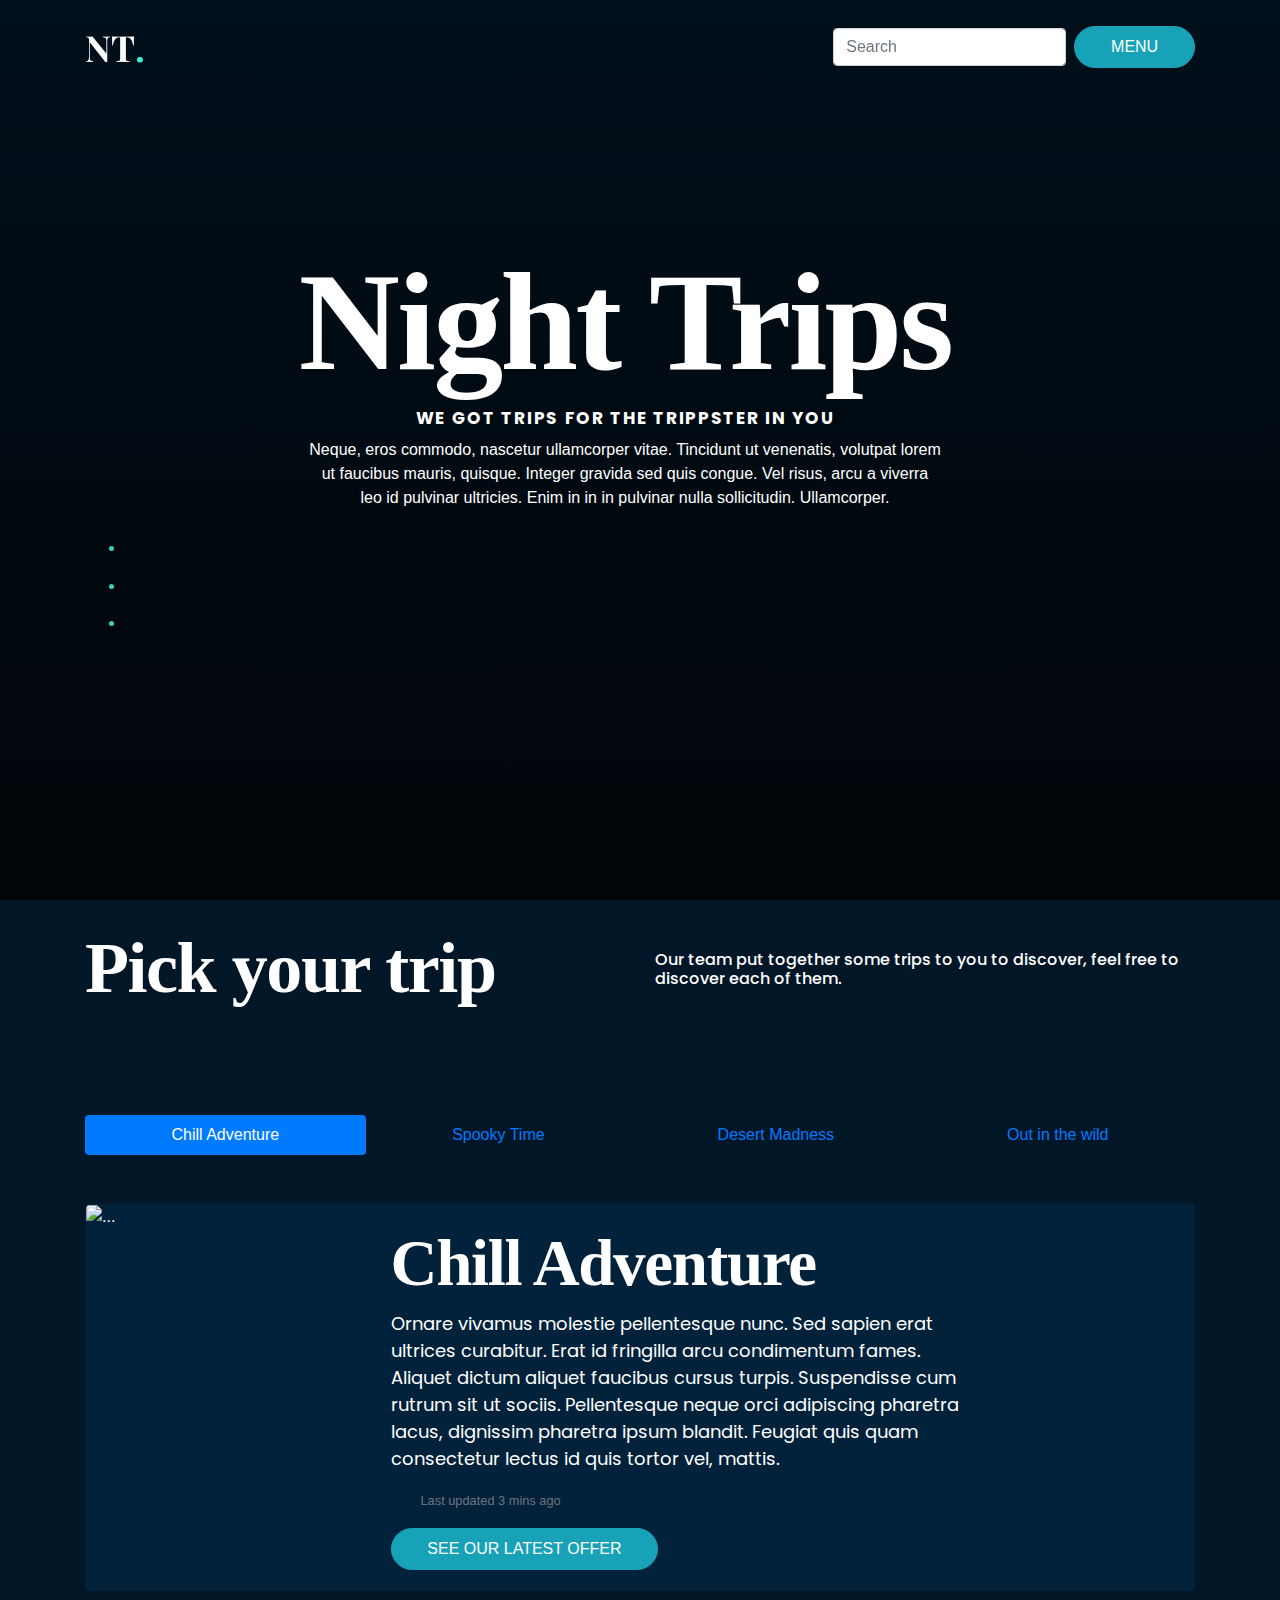
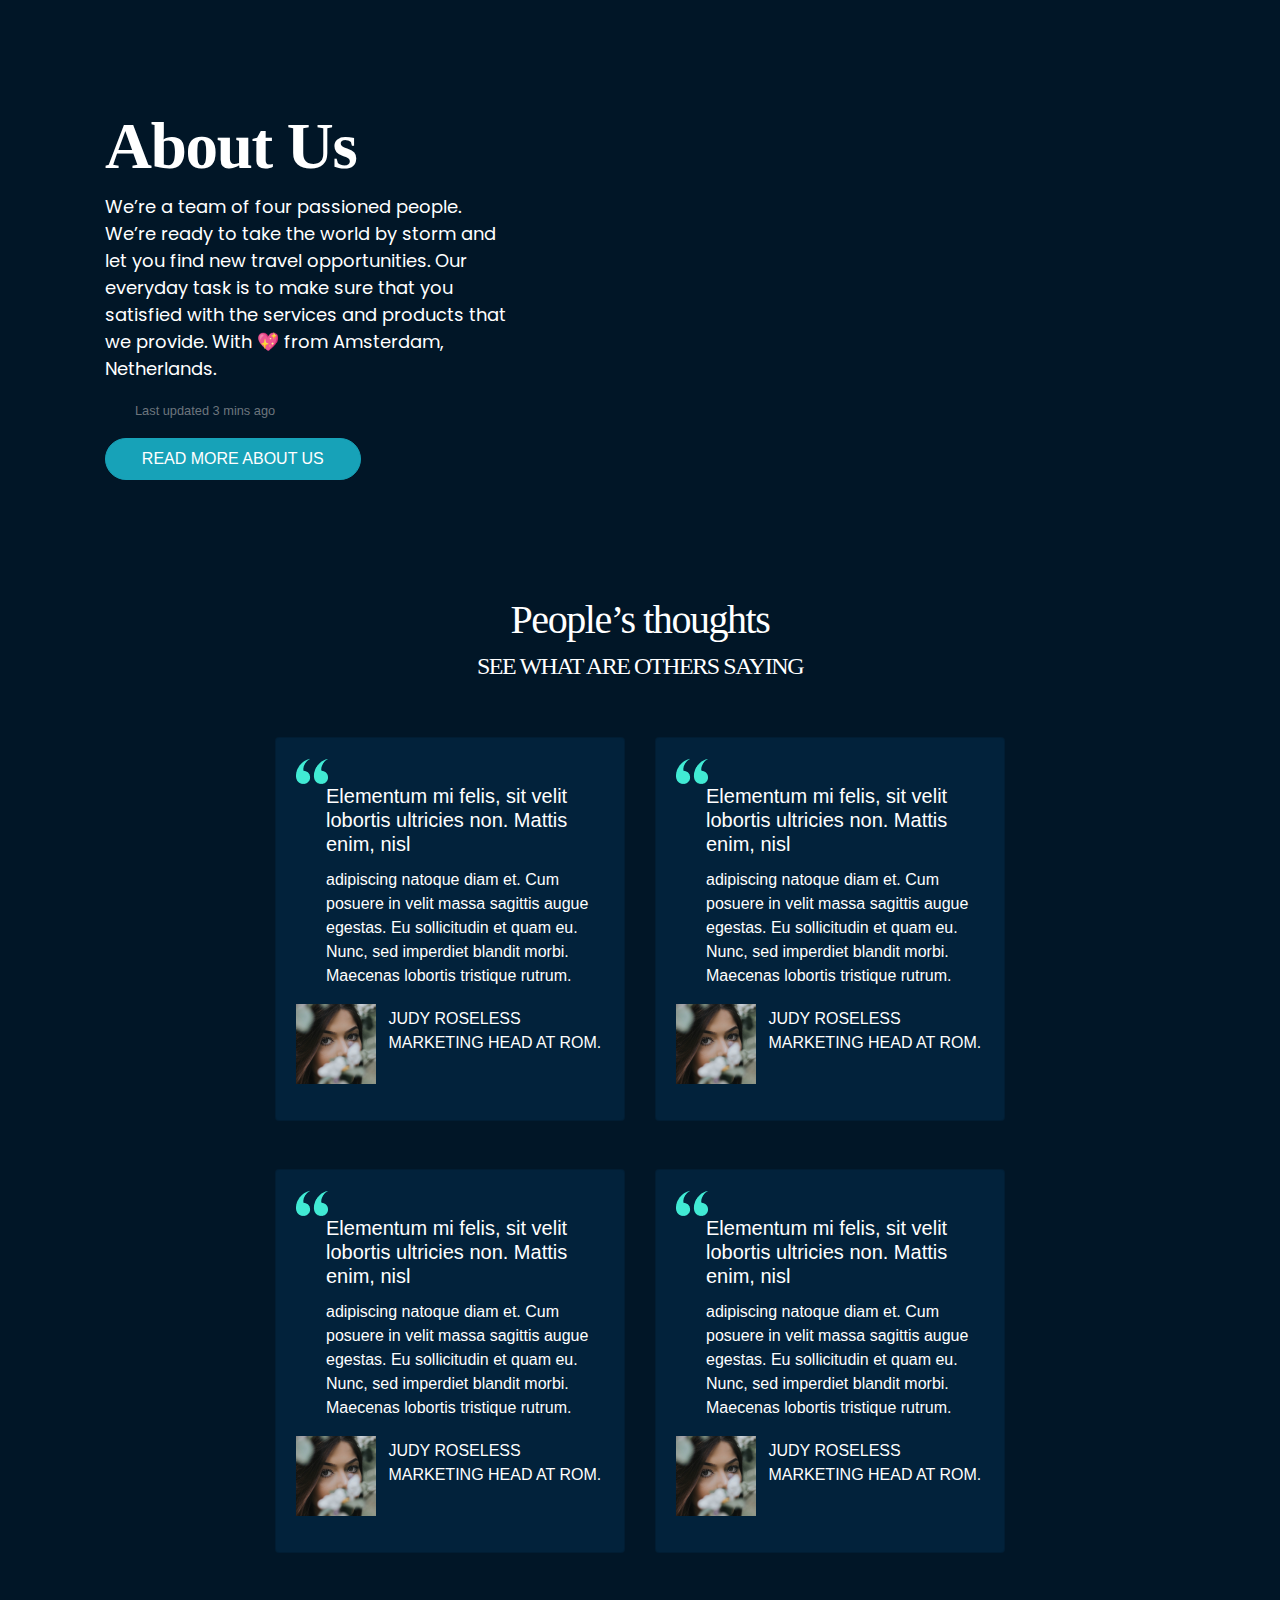
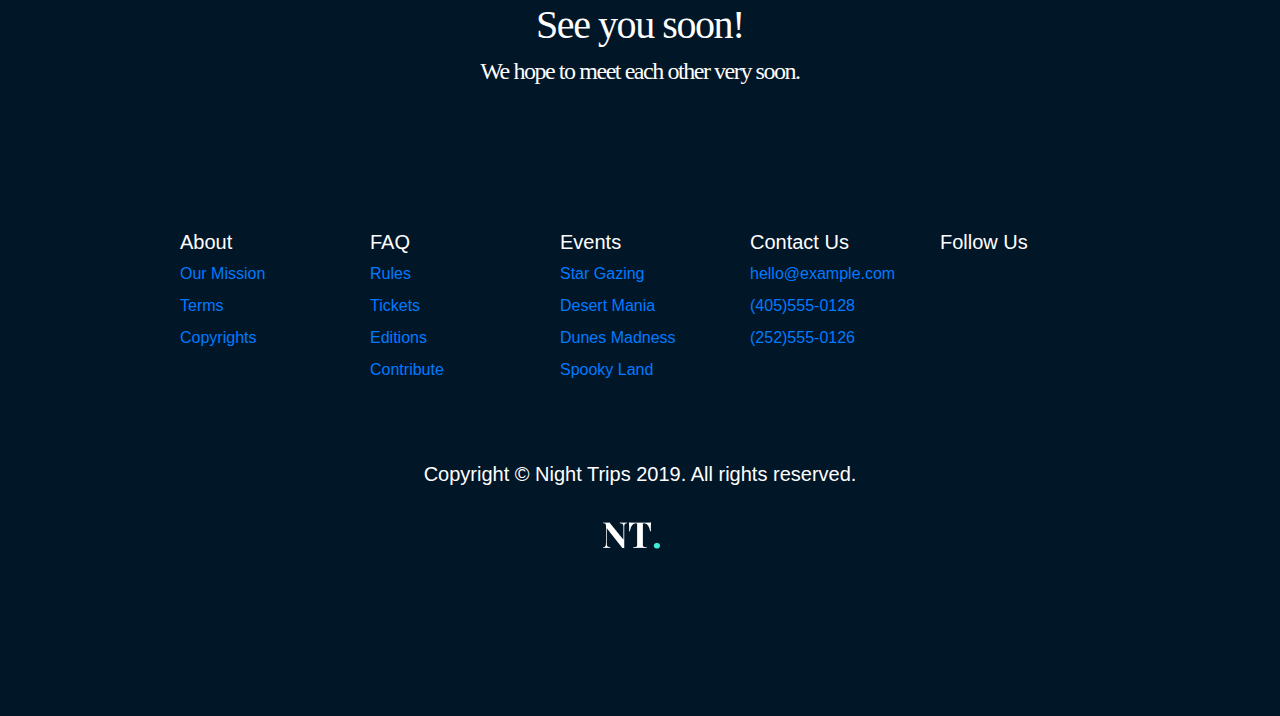
==== NightTripsBoot/index.html @ 3cb63f24 "Assignment complete" ====
<!doctype html>
<html lang="en">

<head>
  <!-- Required meta tags -->
  <meta charset="utf-8">
  <meta name="viewport" content="width=device-width, initial-scale=1, shrink-to-fit=no">

  <!-- Bootstrap CSS -->
  <link rel="stylesheet" href="https://maxcdn.bootstrapcdn.com/bootstrap/4.0.0/css/bootstrap.min.css"
    integrity="sha384-Gn5384xqQ1aoWXA+058RXPxPg6fy4IWvTNh0E263XmFcJlSAwiGgFAW/dAiS6JXm" crossorigin="anonymous">
  <link rel="stylesheet" href="css/style.css">
  <link rel="preconnect" href="https://fonts.googleapis.com">
  <link rel="preconnect" href="https://fonts.gstatic.com" crossorigin>
  <link
    href="https://fonts.googleapis.com/css2?family=Abril+Fatface&family=Frank+Ruhl+Libre:wght@900&family=Old+Standard+TT:wght@700&family=Poppins:ital,wght@0,300;1,100&family=Source+Serif+Pro:wght@700&display=swap"
    rel="stylesheet">
  <title>Night Trips</title>
</head>

<body>
  <!-- coding area -->
  <!-- Start of Navbar -->
  <nav class="navbar fixed-top justify-content-between">
    <div class="container">
      <a class="navbar-brand" href="#">
        <img src="images/Logo.png" width="60" height="68" alt="">
      </a>
     
      <form class="form-inline">
        <input class="form-control mr-sm-2" type="search" placeholder="Search" aria-label="Search"
          class="fas fa-search">
          
        <button class="btn btn-info my-2 my-sm-0" type="submit">MENU</button>
        
      </form>
    </div>
  </nav>
  <!-- End of Navbar -->
  <!-- header section -->
  <header class="header">
    <div class="container h-100">
      <div class="row h-100 align-items-center">
        <div class="col-md-12 text-center">
          <h1 class="h1">Night Trips</h1>
          <h4 class="h4">WE GOT TRIPS FOR THE TRIPPSTER IN YOU</h4>
          <p class="p">Neque, eros commodo, nascetur ullamcorper vitae. Tincidunt ut venenatis, volutpat lorem<br> ut
            faucibus mauris, quisque. Integer gravida sed quis congue. Vel risus, arcu a viverra<br> leo id pulvinar
            ultricies. Enim in in in pulvinar nulla sollicitudin. Ullamcorper.</p>
            
            <div class="social-logo"><ul class="fa-ul">
              <li><i class="fab fa-facebook" style="font-size: 25px; margin: 15px;"><a href="#"></a></i></li>
              <li><i class="fab fa-instagram" style="font-size: 25px; margin: 15px;"><a href="#"></a></i></li>
              <li><i class="fab fa-twitter-square" style="font-size: 25px; margin:15px;"><a href="#"></a></i></li>
            </ul>
          </div>
        </div>
      </div>
      
    </div>
   
  </header>
  <!-- end of header section -->
  <!-- start of pick trip section -->
  <section>
    <div class="container">
      <div class="row">
        <div class="col-lg-6">
          <h1 class="picktrip">Pick your trip</h1>
        </div>
        <div class="col">
          <h5 class="picmsg"> <i class="fas fa-times"></i> Our team put together some trips to you to discover,
            feel free to discover each of them.</h5>
        </div>
      </div>
    </div>
  </section>
  <!-- end of pick trip section -->
  <!-- start location info -->
  <div class="container py-5 justify-content-md-center">
    <ul class="nav nav-pills nav-fill py-5">

      <li class="nav-item">
        <a class="nav-link active" aria-current="page" href="#">Chill Adventure</a>
      </li>
      <li class="nav-item">
        <a class="nav-link" href="#">Spooky Time</a>
      </li>
      <li class="nav-item">
        <a class="nav-link" href="#">Desert Madness</a>
      </li>
      <li class="nav-item">
        <a class="nav-link" href="#">Out in the wild</a>
      </li>
    </ul>
    <div class="card">
      <div class="row g-1">
        <div class="col-md-3">
          <img src="/images/chill.png" class="img-fluid rounded " alt="...">
        </div>
        <div class="col-md-7">
          <div class="card-body">
            <h5 class="card-title-one">Chill Adventure</h5>
            <p class="card-text-one">Ornare vivamus molestie pellentesque nunc. Sed sapien erat ultrices curabitur. Erat
              id
              fringilla arcu condimentum fames.
              Aliquet dictum aliquet faucibus cursus turpis. Suspendisse cum rutrum sit ut sociis. Pellentesque neque
              orci adipiscing pharetra lacus, dignissim pharetra ipsum blandit. Feugiat quis quam consectetur lectus id
              quis tortor vel, mattis.</p>
            <p class="card-text"><small class="text-muted">Last updated 3 mins ago</small></p>
            <button type="button" class="btn btn-info">SEE OUR LATEST OFFER</button>
          </div>
        </div>
      </div>
    </div>
  </div>
  <!-- End location info -->
  <!-- Start about us -->
  <div class="backimage">
    <div class="container">

      <div class="card-md-12 py-5">
        <div class="row g-1">
          <div class="col-md-5">
            <div class="card-body">
              <h5 class="card-title-one">About Us</h5>
              <p class="card-text-one">We’re a team of four passioned people.

                We’re ready to take the world by storm and
                let you find new travel opportunities.

                Our everyday task is to make sure that you satisfied with the services and products that we provide.

                With 💖 from Amsterdam, Netherlands.</p>
              <p class="card-text"><small class="text-muted">Last updated 3 mins ago</small></p>
              <button type="button" class="btn btn-info">READ MORE ABOUT US</button>
            </div>
          </div>
          <div class="col-md-7">
            <section class="section-meals">
              <ul class="founder">
                <li>
                  <figure class="card-photo">
                    <img class="img-fluid" src="/images/card1.png" alt="">
                  </figure>
                </li>
                <li>
                  <figure  class="card-photo">
                    <img class="img-fluid" src="/images/card2.png" alt="">
                  </figure>
                </li>
                <li>
                  <figure  class="card-photo">
                    <img  class="img-fluid" src="/images/card3.png" alt="">
                  </figure>
                </li>
                <li>
                  <figure  class="card-photo">
                    <img class="img-fluid" src="/images/card4.png" alt="">
                  </figure>
                </li>
              </ul>
          </div>
        </div>
      </div>
    </div>
    <!-- end about us -->
    <!-- start people thought -->
    <div class="container">
      <div class="rowcolore">
        <div class="peoplestext py-5">
          <h1>People’s thoughts</h1>
          <h4>SEE WHAT ARE OTHERS SAYING</h4>
        </div>
        <div class="row row-cols-1 row-cols-md-2 g-4  justify-content-md-center">
          <div class="col col-md-4 ">
            <div class="card">
              <div class="card-body">
                <img class="img-fluid" src="images/“.png" class="card-col" alt="..."></i>
                <h5 class="card-title"> Elementum mi felis, sit velit lobortis
                  ultricies
                  non. Mattis enim, nisl</h5>
                <p class="card-text">
                  adipiscing natoque diam et. Cum posuere in velit massa sagittis augue egestas. Eu sollicitudin
                  et quam eu. Nunc, sed imperdiet blandit morbi. Maecenas lobortis tristique rutrum.</p>
                  <ul class="list-inline">
                    <li class="list-inline-item">
                      <img class="img-fluid" src="images/karoline.png"> 
                    </li>
                    <li class="list-inline-item">JUDY ROSELESS <br>
                      MARKETING HEAD AT ROM.
                    </li>
                  </ul>
                </div>
            </div>
          </div>
          <div class="col col-md-4 ">
            <div class="card">
              <div class="card-body">
                <img class="img-fluid" src="images/“.png" class="card-col" alt="..."></i>
                <h5 class="card-title"> Elementum mi felis, sit velit lobortis
                  ultricies
                  non. Mattis enim, nisl</h5>
                <p class="card-text">
                  adipiscing natoque diam et. Cum posuere in velit massa sagittis augue egestas. Eu sollicitudin
                  et quam eu. Nunc, sed imperdiet blandit morbi. Maecenas lobortis tristique rutrum.</p>
                  <ul class="list-inline">
                    <li class="list-inline-item">
                      <img class="img-fluid" src="images/karoline.png"> 
                    </li>
                    <li class="list-inline-item">JUDY ROSELESS <br>
                      MARKETING HEAD AT ROM.
                    </li>
                  </ul>
              </div>
            </div>
          </div>
        </div>
      </div><!--   back row colore close -->
      <div class="rowcolore">
        <div class="row row-cols-1 row-cols-md-2 g-2 py-5 justify-content-md-center">
          <div class="col col-md-4 ">
            <div class="card">
              <div class="card-body">
                <img  class="img-fluid" src="images/“.png" class="card-img-col" alt="..."></i>
                <h5 class="card-title"> Elementum mi felis, sit velit lobortis
                  ultricies
                  non. Mattis enim, nisl</h5>
                <p class="card-text">
                  adipiscing natoque diam et. Cum posuere in velit massa sagittis augue egestas. Eu sollicitudin
                  et quam eu. Nunc, sed imperdiet blandit morbi. Maecenas lobortis tristique rutrum.</p>
                  <ul class="list-inline">
                    <li class="list-inline-item">
                      <img class="img-fluid" src="images/karoline.png"> 
                    </li>
                    <li class="list-inline-item">JUDY ROSELESS <br>
                      MARKETING HEAD AT ROM.
                    </li>
                  </ul>
              </div>
            </div>
          </div>
          <div class="col col-md-4">
            <div class="card">
              <div class="card-body">
                <img  class="img-fluid" src="images/“.png" class="card-img-col" alt="..."></i>
                <h5 class="card-title"> Elementum mi felis, sit velit lobortis
                  ultricies
                  non. Mattis enim, nisl</h5>
                <p class="card-text">
                  adipiscing natoque diam et. Cum posuere in velit massa sagittis augue egestas. Eu sollicitudin
                  et quam eu. Nunc, sed imperdiet blandit morbi. Maecenas lobortis tristique rutrum.</p>
                  <ul class="list-inline">
                    <li class="list-inline-item">
                      <img class="img-fluid" src="images/karoline.png"> 
                    </li>
                    <li class="list-inline-item">JUDY ROSELESS <br>
                      MARKETING HEAD AT ROM.
                    </li>
                  </ul>
              </div>
            </div>
          </div>
        </div>
      </div>
      <!-- start see you soon -->
      <div class="rowcolore">
        <div class="container" style="text-align: center">
          <div class="peoplemsg">
            <h1>See you soon!</h1>
            <h4>We hope to meet each other very soon.</h4>
          </div>
        </div>
      </div>
      <!-- end see you soon -->
    </div>
  </div>
  </div>
  <!-- end people thought -->
  <!-- start of footer -->

  <body class="footerbody">
    <footer class="bd-footer py-5 mt-5 ">
      <div class="container py-5">
        <div class="row">
          <div class="col-6 col-lg-2 offset-lg-1 mb-3">
            <h5>About</h5>
            <ul class="list-unstyled">
              <li class="mb-2"><a href="#">Our Mission</a></li>
              <li class="mb-2"><a href="#">Terms</a></li>
              <li class="mb-2"><a href="#">Copyrights</a></li>
            </ul>
          </div>
          <div class="col-6 col-lg-2  mb-3">
            <h5>FAQ</h5>
            <ul class="list-unstyled">
              <li class="mb-2"><a href="#">Rules</a></li>
              <li class="mb-2"><a href="#">Tickets</a></li>
              <li class="mb-2"><a href="#">Editions</a></li>
              <li class="mb-2"><a href="#">Contribute</a></li>
            </ul>
          </div>
          <div class="col-6 col-lg-2 mb-3">
            <h5>Events</h5>
            <ul class="list-unstyled">
              <li class="mb-2"><a href="#">Star Gazing</a></li>
              <li class="mb-2"><a href="#">Desert Mania</a></li>
              <li class="mb-2"><a href="#">Dunes Madness</a></li>
              <li class="mb-2"><a href="#">Spooky Land</a></li>
            </ul>
          </div>
          <div class="col-6 col-lg-2 mb-3">
            <h5>Contact Us</h5>
            <ul class="list-unstyled">
              <li class="mb-2"><a href="#">hello@example.com</a></li>
              <li class="mb-2"><a href="#">(405)555-0128</a></li>
              <li class="mb-2"><a href="#">(252)555-0126</a></li>
            </ul>
          </div>
          <div class="col-6 col-lg-2 mb-3">
            <h5>Follow Us</h5>
            <ul class="list-unstyled">
              <i class="fab fa-facebook" style="font-size: 25px; color:#39cfbf; margin: 5px;"><a href="#"></a></i>
              <i class="fab fa-instagram" style="font-size: 25px; color:#39cfbf; margin: 5px;"><a href="#"></a></i>
              <i class="fab fa-twitter-square" style="font-size: 25px; color:#39cfbf; margin:5px;"><a href="#"></a></i>
            </ul>
          </div>
          <div class="container">
            <div class="Copyrights py-5">

              <h5>Copyright © Night Trips 2019. All rights reserved.</h5>
              <a class="navbar-brand" href="#">
                <img src="images/Logo.png" width="60" height="68" alt="">
              </a>
            </div>
          </div>
        </div>
      </div>
    </footer>
  </body>
  <!-- end of footer -->
  <!-- end of coding area -->
  <!-- Optional JavaScript -->
  <!-- jQuery first, then Popper.js, then Bootstrap JS -->
  <script src="https://code.jquery.com/jquery-3.2.1.slim.min.js"
    integrity="sha384-KJ3o2DKtIkvYIK3UENzmM7KCkRr/rE9/Qpg6aAZGJwFDMVNA/GpGFF93hXpG5KkN"
    crossorigin="anonymous"></script>
  <script src="https://cdnjs.cloudflare.com/ajax/libs/popper.js/1.12.9/umd/popper.min.js"
    integrity="sha384-ApNbgh9B+Y1QKtv3Rn7W3mgPxhU9K/ScQsAP7hUibX39j7fakFPskvXusvfa0b4Q"
    crossorigin="anonymous"></script>
  <script src="https://maxcdn.bootstrapcdn.com/bootstrap/4.0.0/js/bootstrap.min.js"
    integrity="sha384-JZR6Spejh4U02d8jOt6vLEHfe/JQGiRRSQQxSfFWpi1MquVdAyjUar5+76PVCmYl"
    crossorigin="anonymous"></script>
  <script src="js/shil.js"></script>
  <script src="https://kit.fontawesome.com/f8a3d0a8ab.js" crossorigin="anonymous"></script>
</body>

</html>
---- NightTripsBoot/css/style.css ----
.btn{
    border-radius: 10rem ;
    padding: 0.5rem 2.24rem ;
}
.header {
    height: 100vh;
    width: 100%;
    background:linear-gradient(to top, rgba(0,0,0,0.8), rgba(0,0,0,0.3)),url(/images/background.png);
    background-size: cover;
    color: #FFF; 
}
.backimage{
    background: url(/images/jj-shev.png);
    
}

.h-100{
    height: 100%;
    width: 100%;
}
.h1{
    font-family: 'Old Standard TT', serif;
    font-weight: bold;
    font-size: 140px;
    line-height: 153px;
    letter-spacing: -0.02em;
}
.h4{
    font-family: 'Poppins', sans-serif;
    font-weight: bold;
    font-size: 17px;
    line-height: 24px;
    letter-spacing: 0.1em;
    text-transform: uppercase;
}
/* .message{
    color: #fff;
    
} */
.picktrip{
    color: #fff;
    font-family: 'Old Standard TT', serif;
    font-size: 72px;
    font-weight: bold;
    letter-spacing: -0.02em;
    margin-top: 25px;

}
.picmsg{
    color: #fff;
    margin-top: 50px;
    font-family:'Poppins', sans-serif ;
    font-size: 16px;
}
.col-6{
    color:#fff;
}
.about{
    background: url(/images/background.png);
}
.card-body{
    color: #fff;
}
.card{
    background: #02223b;
    color:#fff;
    text-align:unset;
}
.rowcolore{
    background:#011627 ;
}

.peoplestext{
     color: #fff;
     font-family: 'Old Standard TT', serif;
     font-weight: bold;
     font-size: 72px;
     line-height: 110%;
     text-align: center;
     letter-spacing: -0.02em;
}
.peoplemsg{
    color:#fff;
    font-family: 'Old Standard TT', serif;
    font-weight: bold;
    font-size: 72px;
    line-height: 110%;
    text-align: center;
    letter-spacing: -0.02em;
}
.footerbody{
    background-image: linear-gradient(to top,#011627 100%, #011627 100%, #011627 50%, #011627 40%);
    
}
.Copyrights{
    text-align: center;
    color: #fff;
}
.founder{
    list-style: none;
    width: 100%; 
}
.founder li{
    display: block;
    float: left;
    width: 50%;
}
.card-photo{
    
    width:100%;
    margin: 0;
}
.card-photo li{

    width: 100%;
    height: auto;
}
.card-title-one{
    font-size: 65px;
    font-family: 'Old Standard TT', serif;
    font-weight: bold;
    letter-spacing: -0.02em;
}
.card-text-one{
    font-family: 'Poppins', sans-serif;
    font-style: normal;
    font-size: 18px;

}
.card-img-bottom{
    
    width: 65px;
    height: 65px;
    margin: 20px 10px 40px 10px;
    vertical-align: text-top;
}
.i-text{
    font-size: 20px;
}
.card-img-col{
    width: 10;
    height: 5;
}
.card-title{
    margin-left: 30px;
}
.card-text{
    margin-left: 30px;
}
.social-logo{
    text-align: right;
     color: #39cfbf;
     
}
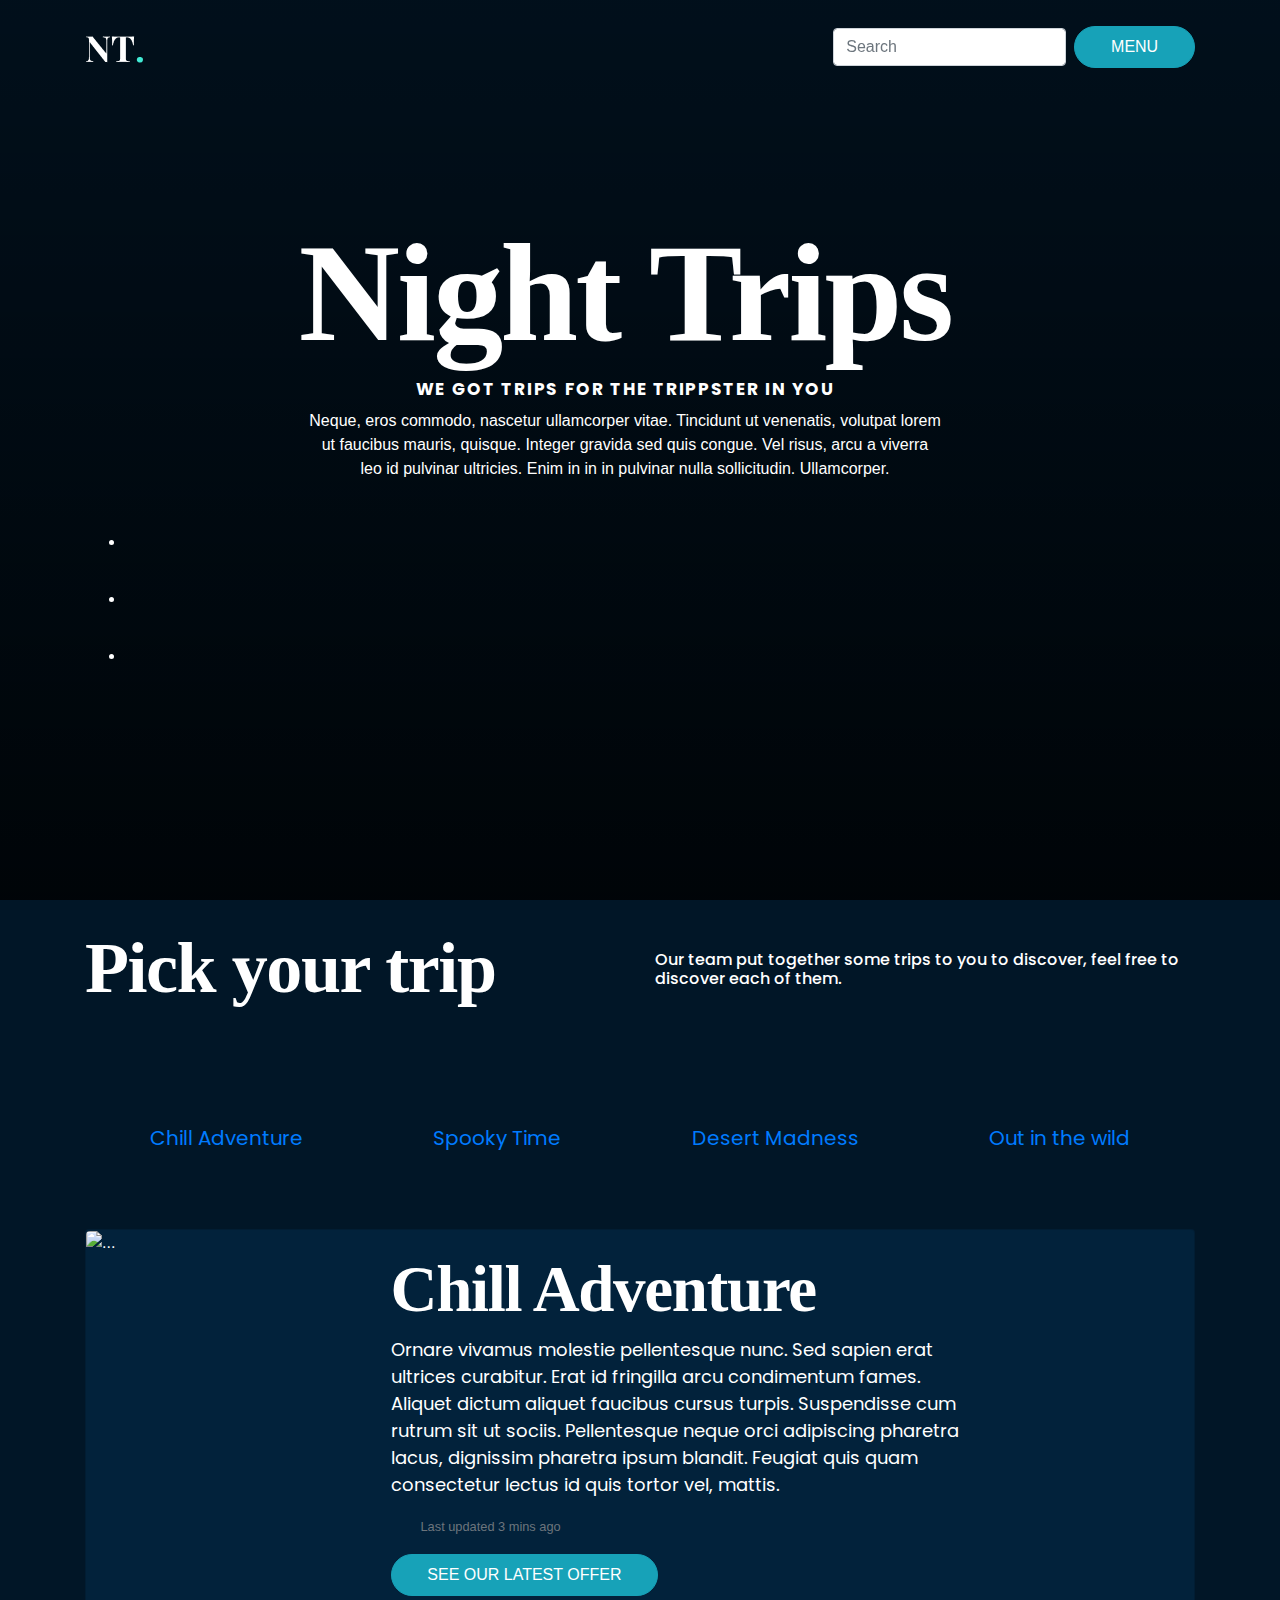
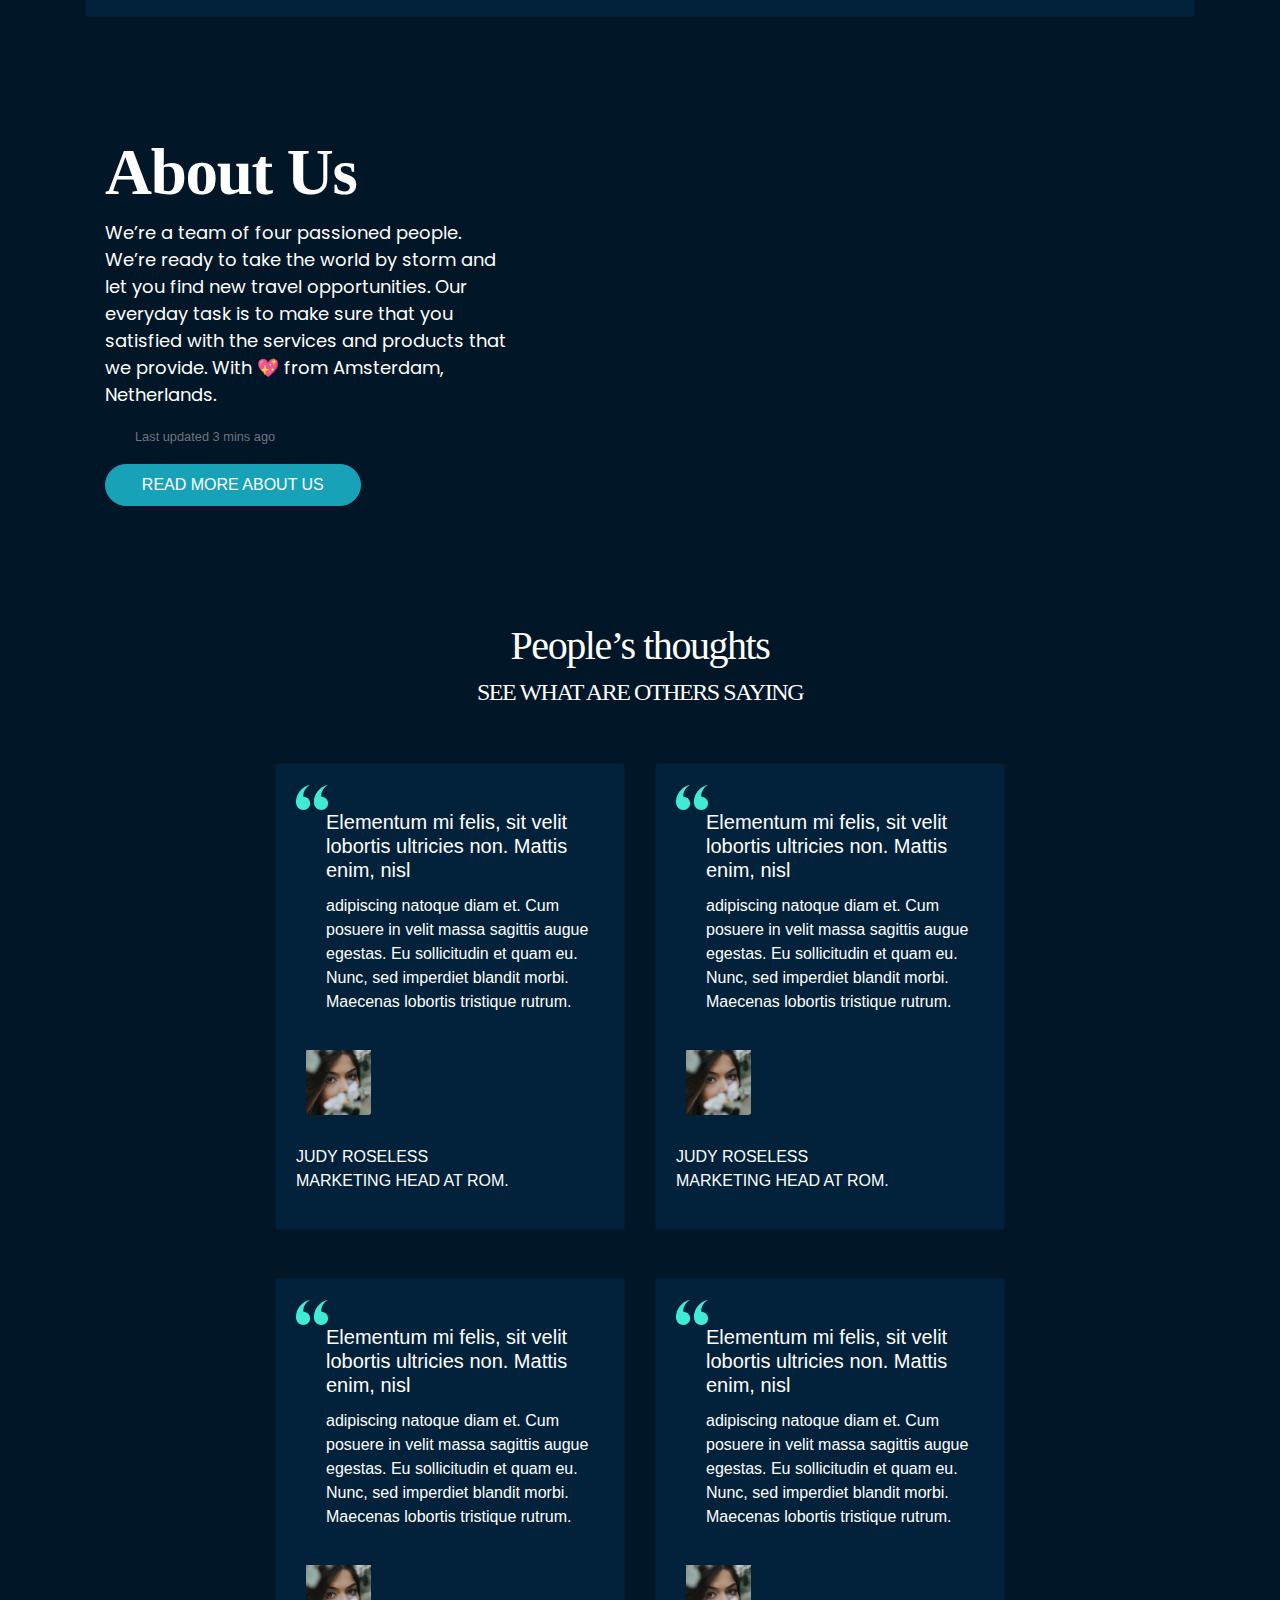
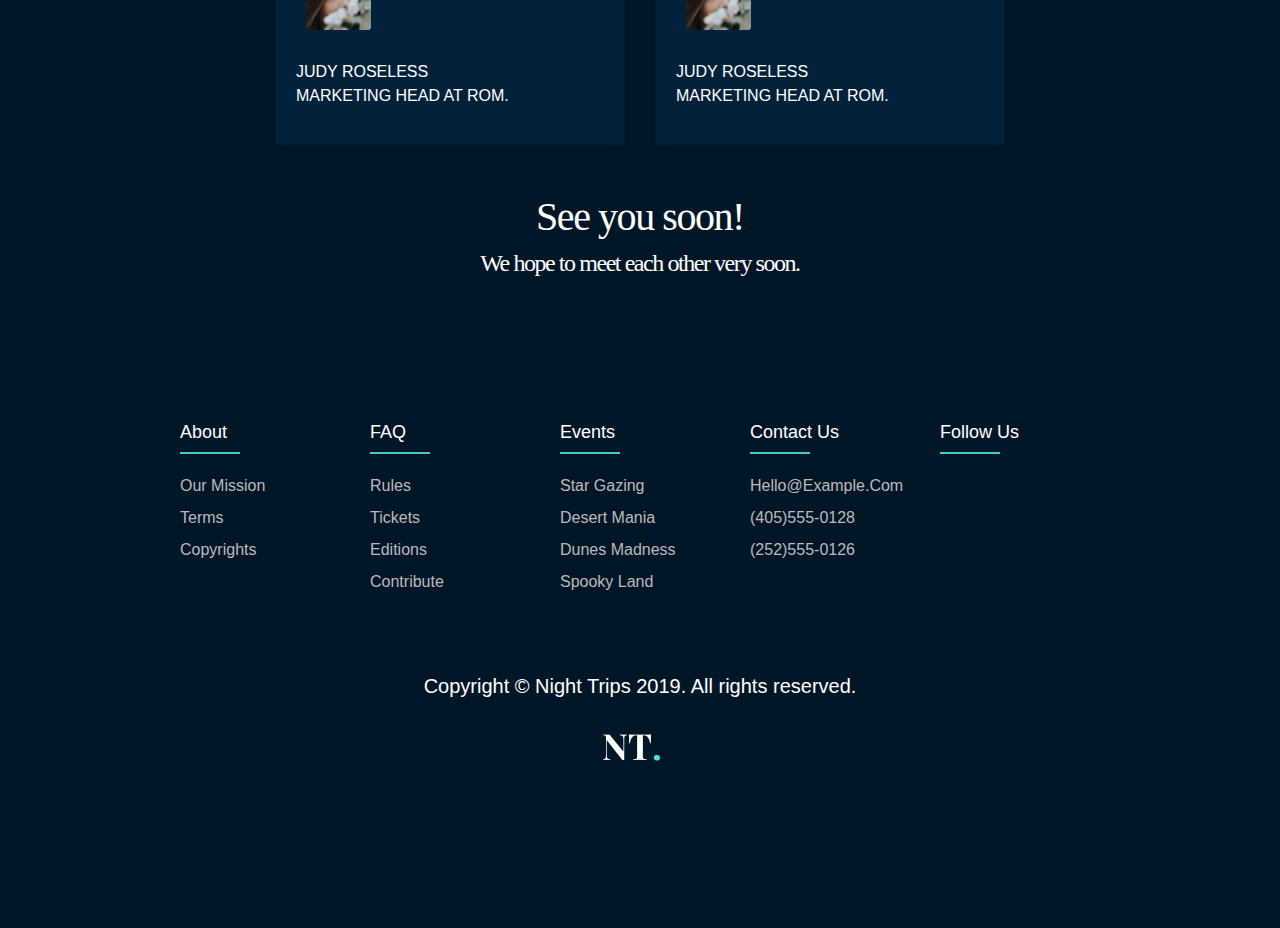
==== commit 28fb34ad: "second commit" ====
--- a/NightTripsBoot/index.html
+++ b/NightTripsBoot/index.html
@@ -26,13 +26,13 @@
       <a class="navbar-brand" href="#">
         <img src="images/Logo.png" width="60" height="68" alt="">
       </a>
-     
+
       <form class="form-inline">
         <input class="form-control mr-sm-2" type="search" placeholder="Search" aria-label="Search"
           class="fas fa-search">
-          
+
         <button class="btn btn-info my-2 my-sm-0" type="submit">MENU</button>
-        
+
       </form>
     </div>
   </nav>
@@ -46,19 +46,22 @@
           <h4 class="h4">WE GOT TRIPS FOR THE TRIPPSTER IN YOU</h4>
           <p class="p">Neque, eros commodo, nascetur ullamcorper vitae. Tincidunt ut venenatis, volutpat lorem<br> ut
             faucibus mauris, quisque. Integer gravida sed quis congue. Vel risus, arcu a viverra<br> leo id pulvinar
-            ultricies. Enim in in in pulvinar nulla sollicitudin. Ullamcorper.</p>
-            
-            <div class="social-logo"><ul class="fa-ul">
-              <li><i class="fab fa-facebook" style="font-size: 25px; margin: 15px;"><a href="#"></a></i></li>
-              <li><i class="fab fa-instagram" style="font-size: 25px; margin: 15px;"><a href="#"></a></i></li>
-              <li><i class="fab fa-twitter-square" style="font-size: 25px; margin:15px;"><a href="#"></a></i></li>
-            </ul>
-          </div>
-        </div>
-      </div>
-      
-    </div>
-   
+            ultricies. Enim in in in pulvinar nulla sollicitudin. Ullamcorper.
+          </p>
+        
+          <div class="social-logo">
+            <ul class="fa-ul">
+             
+              <li><a href="#"><i class="fab fa-facebook" style="font-size: 25px;"></i></a></li>
+              <li><a href="#"><i class="fab fa-instagram" style="font-size: 25px;"></i></a></li>
+              <li><a href="#"><i class="fab fa-twitter-square" style="font-size: 25px;"></i></a></li>
+            </ul>
+          </div>
+        </div>
+      </div>
+
+    </div>
+
   </header>
   <!-- end of header section -->
   <!-- start of pick trip section -->
@@ -78,7 +81,7 @@
   <!-- end of pick trip section -->
   <!-- start location info -->
   <div class="container py-5 justify-content-md-center">
-    <ul class="nav nav-pills nav-fill py-5">
+    <ul class="chillNav nav nav-tab nav-fill py-5">
 
       <li class="nav-item">
         <a class="nav-link active" aria-current="page" href="#">Chill Adventure</a>
@@ -96,7 +99,7 @@
     <div class="card">
       <div class="row g-1">
         <div class="col-md-3">
-          <img src="/images/chill.png" class="img-fluid rounded " alt="...">
+          <img src="/images/chill.png" class="img-fluid rounded" style="height: 100%;" alt="...">
         </div>
         <div class="col-md-7">
           <div class="card-body">
@@ -145,17 +148,17 @@
                   </figure>
                 </li>
                 <li>
-                  <figure  class="card-photo">
+                  <figure class="card-photo">
                     <img class="img-fluid" src="/images/card2.png" alt="">
                   </figure>
                 </li>
                 <li>
-                  <figure  class="card-photo">
-                    <img  class="img-fluid" src="/images/card3.png" alt="">
+                  <figure class="card-photo">
+                    <img class="img-fluid" src="/images/card3.png" alt="">
                   </figure>
                 </li>
                 <li>
-                  <figure  class="card-photo">
+                  <figure class="card-photo">
                     <img class="img-fluid" src="/images/card4.png" alt="">
                   </figure>
                 </li>
@@ -183,15 +186,15 @@
                 <p class="card-text">
                   adipiscing natoque diam et. Cum posuere in velit massa sagittis augue egestas. Eu sollicitudin
                   et quam eu. Nunc, sed imperdiet blandit morbi. Maecenas lobortis tristique rutrum.</p>
-                  <ul class="list-inline">
-                    <li class="list-inline-item">
-                      <img class="img-fluid" src="images/karoline.png"> 
-                    </li>
-                    <li class="list-inline-item">JUDY ROSELESS <br>
-                      MARKETING HEAD AT ROM.
-                    </li>
-                  </ul>
-                </div>
+                <ul class="list-inline">
+                  <li class="list-inline-item">
+                    <img class="card-img-bottom img-fluid" src="images/karoline.png">
+                  </li>
+                  <li class="list-inline-item">JUDY ROSELESS <br>
+                    MARKETING HEAD AT ROM.
+                  </li>
+                </ul>
+              </div>
             </div>
           </div>
           <div class="col col-md-4 ">
@@ -204,14 +207,14 @@
                 <p class="card-text">
                   adipiscing natoque diam et. Cum posuere in velit massa sagittis augue egestas. Eu sollicitudin
                   et quam eu. Nunc, sed imperdiet blandit morbi. Maecenas lobortis tristique rutrum.</p>
-                  <ul class="list-inline">
-                    <li class="list-inline-item">
-                      <img class="img-fluid" src="images/karoline.png"> 
-                    </li>
-                    <li class="list-inline-item">JUDY ROSELESS <br>
-                      MARKETING HEAD AT ROM.
-                    </li>
-                  </ul>
+                <ul class="list-inline">
+                  <li class="list-inline-item">
+                    <img class="card-img-bottom img-fluid" src="images/karoline.png">
+                  </li>
+                  <li class="list-inline-item">JUDY ROSELESS <br>
+                    MARKETING HEAD AT ROM.
+                  </li>
+                </ul>
               </div>
             </div>
           </div>
@@ -222,42 +225,42 @@
           <div class="col col-md-4 ">
             <div class="card">
               <div class="card-body">
-                <img  class="img-fluid" src="images/“.png" class="card-img-col" alt="..."></i>
+                <img class="img-fluid" src="images/“.png" class="card-img-col" alt="..."></i>
                 <h5 class="card-title"> Elementum mi felis, sit velit lobortis
                   ultricies
                   non. Mattis enim, nisl</h5>
                 <p class="card-text">
                   adipiscing natoque diam et. Cum posuere in velit massa sagittis augue egestas. Eu sollicitudin
                   et quam eu. Nunc, sed imperdiet blandit morbi. Maecenas lobortis tristique rutrum.</p>
-                  <ul class="list-inline">
-                    <li class="list-inline-item">
-                      <img class="img-fluid" src="images/karoline.png"> 
-                    </li>
-                    <li class="list-inline-item">JUDY ROSELESS <br>
-                      MARKETING HEAD AT ROM.
-                    </li>
-                  </ul>
+                <ul class="list-inline">
+                  <li class="list-inline-item">
+                    <img class="card-img-bottom img-fluid" src="images/karoline.png">
+                  </li>
+                  <li class="list-inline-item">JUDY ROSELESS <br>
+                    MARKETING HEAD AT ROM.
+                  </li>
+                </ul>
               </div>
             </div>
           </div>
           <div class="col col-md-4">
             <div class="card">
               <div class="card-body">
-                <img  class="img-fluid" src="images/“.png" class="card-img-col" alt="..."></i>
+                <img class="img-fluid" src="images/“.png" class="card-img-col" alt="..."></i>
                 <h5 class="card-title"> Elementum mi felis, sit velit lobortis
                   ultricies
                   non. Mattis enim, nisl</h5>
                 <p class="card-text">
                   adipiscing natoque diam et. Cum posuere in velit massa sagittis augue egestas. Eu sollicitudin
                   et quam eu. Nunc, sed imperdiet blandit morbi. Maecenas lobortis tristique rutrum.</p>
-                  <ul class="list-inline">
-                    <li class="list-inline-item">
-                      <img class="img-fluid" src="images/karoline.png"> 
-                    </li>
-                    <li class="list-inline-item">JUDY ROSELESS <br>
-                      MARKETING HEAD AT ROM.
-                    </li>
-                  </ul>
+                <ul class="list-inline">
+                  <li class="list-inline-item">
+                    <img class="card-img-bottom img-fluid" src="images/karoline.png">
+                  </li>
+                  <li class="list-inline-item">JUDY ROSELESS <br>
+                    MARKETING HEAD AT ROM.
+                  </li>
+                </ul>
               </div>
             </div>
           </div>
@@ -283,7 +286,7 @@
     <footer class="bd-footer py-5 mt-5 ">
       <div class="container py-5">
         <div class="row">
-          <div class="col-6 col-lg-2 offset-lg-1 mb-3">
+          <div class="footer-col col-6 col-lg-2 offset-lg-1 mb-3">
             <h5>About</h5>
             <ul class="list-unstyled">
               <li class="mb-2"><a href="#">Our Mission</a></li>
@@ -291,7 +294,7 @@
               <li class="mb-2"><a href="#">Copyrights</a></li>
             </ul>
           </div>
-          <div class="col-6 col-lg-2  mb-3">
+          <div class="footer-col col-6 col-lg-2  mb-3">
             <h5>FAQ</h5>
             <ul class="list-unstyled">
               <li class="mb-2"><a href="#">Rules</a></li>
@@ -300,7 +303,7 @@
               <li class="mb-2"><a href="#">Contribute</a></li>
             </ul>
           </div>
-          <div class="col-6 col-lg-2 mb-3">
+          <div class="footer-col col-6 col-lg-2 mb-3">
             <h5>Events</h5>
             <ul class="list-unstyled">
               <li class="mb-2"><a href="#">Star Gazing</a></li>
@@ -309,7 +312,7 @@
               <li class="mb-2"><a href="#">Spooky Land</a></li>
             </ul>
           </div>
-          <div class="col-6 col-lg-2 mb-3">
+          <div class="footer-col col-6 col-lg-2 mb-3">
             <h5>Contact Us</h5>
             <ul class="list-unstyled">
               <li class="mb-2"><a href="#">hello@example.com</a></li>
@@ -317,13 +320,13 @@
               <li class="mb-2"><a href="#">(252)555-0126</a></li>
             </ul>
           </div>
-          <div class="col-6 col-lg-2 mb-3">
+          <div class="footer-col col-6 col-lg-2 mb-3">
             <h5>Follow Us</h5>
-            <ul class="list-unstyled">
-              <i class="fab fa-facebook" style="font-size: 25px; color:#39cfbf; margin: 5px;"><a href="#"></a></i>
-              <i class="fab fa-instagram" style="font-size: 25px; color:#39cfbf; margin: 5px;"><a href="#"></a></i>
-              <i class="fab fa-twitter-square" style="font-size: 25px; color:#39cfbf; margin:5px;"><a href="#"></a></i>
-            </ul>
+            <div class="social-link">
+              <a href="#"><i class="fab fa-facebook" style="font-size: 25px;"></i></a>
+              <a href="#"><i class="fab fa-instagram" style="font-size: 25px;"></i></a>
+              <a href="#"><i class="fab fa-twitter-square" style="font-size: 25px;"></i></a>
+            </div>
           </div>
           <div class="container">
             <div class="Copyrights py-5">
--- a/NightTripsBoot/css/style.css
+++ b/NightTripsBoot/css/style.css
@@ -131,8 +131,8 @@
     
     width: 65px;
     height: 65px;
-    margin: 20px 10px 40px 10px;
-    vertical-align: text-top;
+    margin: 20px 10px 30px 10px;
+    
 }
 .i-text{
     font-size: 20px;
@@ -149,7 +149,76 @@
 }
 .social-logo{
     text-align: right;
-     color: #39cfbf;
+    margin-top:15px ;
      
 }
-
+.footer-col h5{
+    font-size: 18px;
+    color: #fff;
+    text-transform: capitalize;
+    margin-bottom: 30px;
+    font-weight: 500;
+    position: relative;
+}
+.footer-col h5::before{
+    content: '';
+    position: absolute;
+    left: 0;
+    bottom:-10px;
+    background-color:#39cfbf ;
+    height: 2px;
+    box-sizing: border-box;
+    width: 60px;
+}
+.footer-col ul li:not(:last-child){
+    margin-bottom: 10px ;
+}
+.footer-col ul li a{
+    font-size: 16px;
+    text-transform: capitalize;
+    color: #fff;
+    text-decoration: none;
+    font-weight: 400;
+    color: #bbb;
+    display: block;
+    transition:all 0.3s ease;
+
+}
+.footer-col ul li a:hover{
+    color: #fff;
+    padding-left: 10px;
+}
+.footer-col .social-link a{
+    display: inline-block;
+    height: 40px;
+    width: 40px;
+    margin:0 10px 10px 0;
+    text-align: center;
+    line-height: 40px;
+    border-radius: 50%;
+    color:#39cfbf;
+    transition: all 0.5s ease;
+}
+.footer-col .social-link a:hover{
+    color: #fff;
+}
+.social-logo ul li a{
+    display: inline-block;
+    height: 40px;
+    width: 40px;
+    margin:0 10px 10px 0;
+    text-align: center;
+    line-height: 40px;
+    border-radius: 50%;
+    color:#39cfbf;
+    transition: all 0.5s ease;
+}
+.social-logo ul li a:hover{
+   
+    color:#FFF;
+}
+.chillNav{
+    font-size: 20px;
+    font-family:'Poppins', sans-serif ;
+    margin-bottom: 20px;
+}
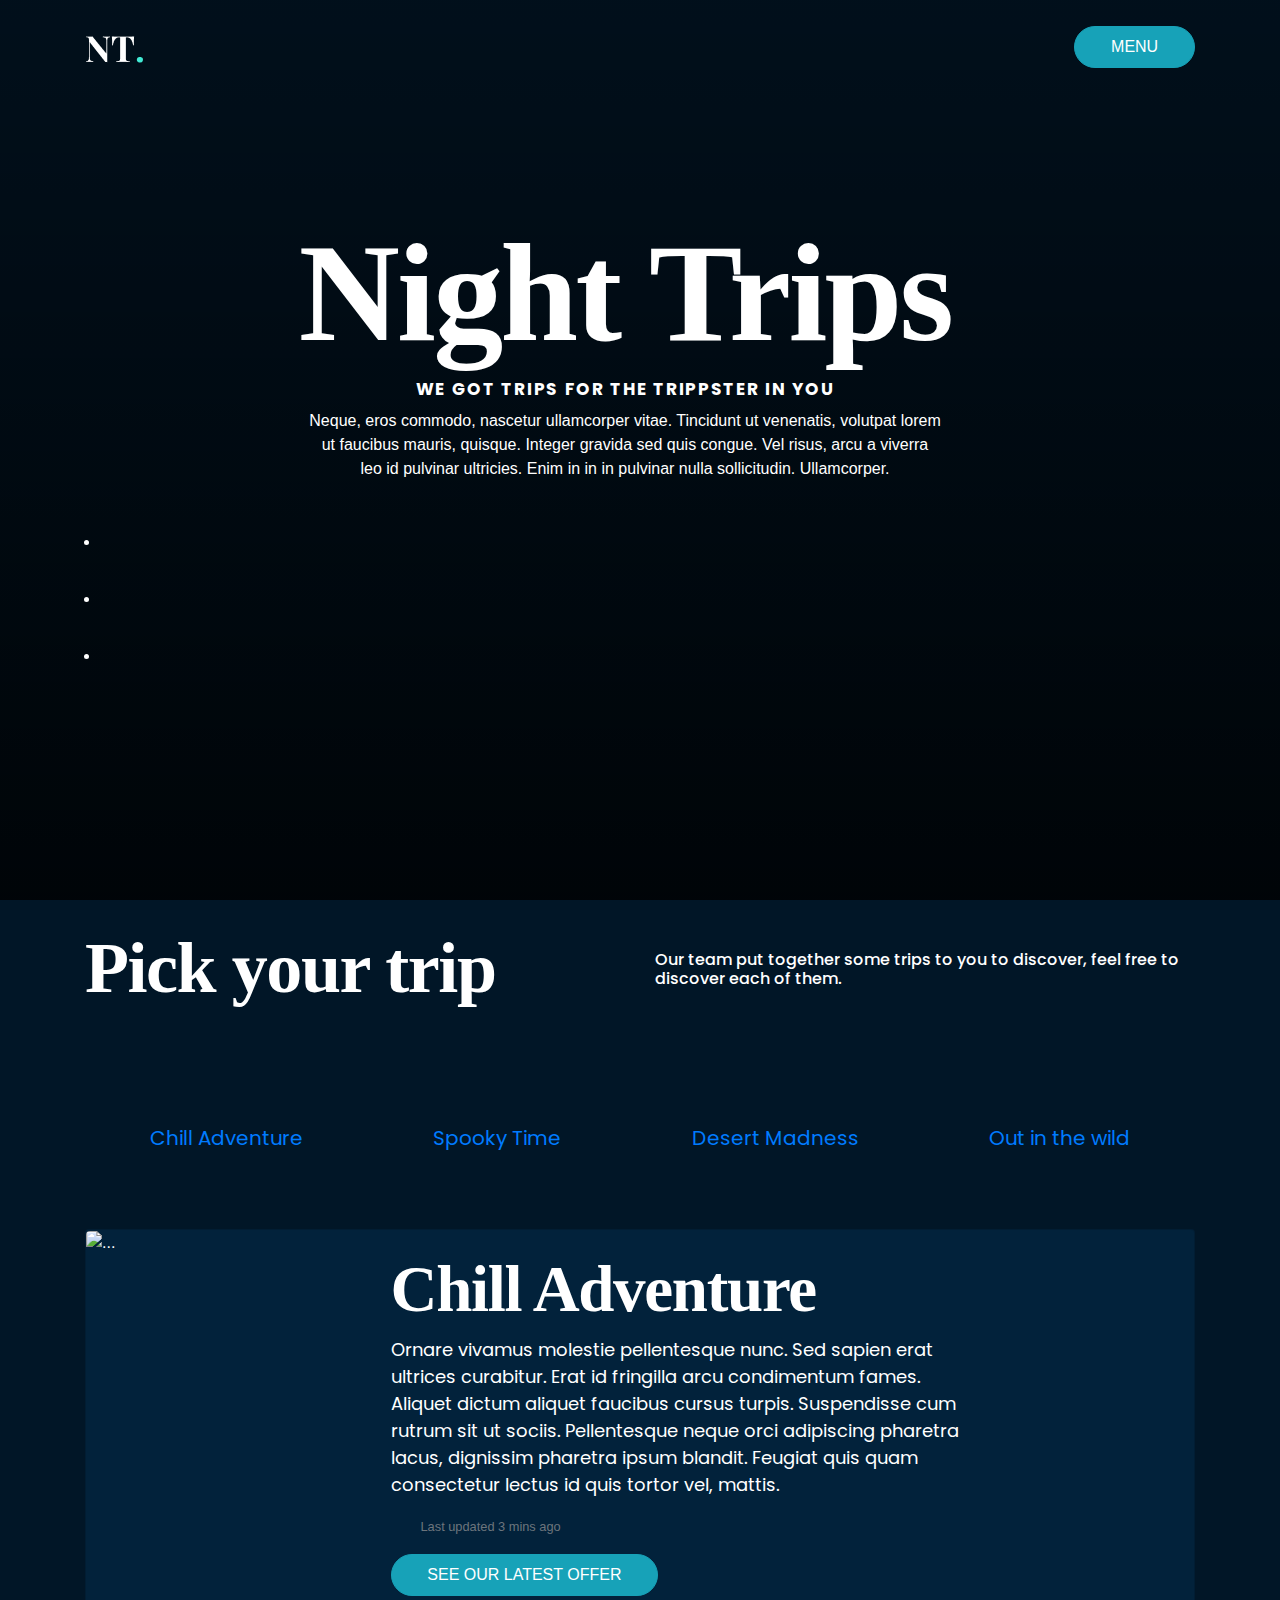
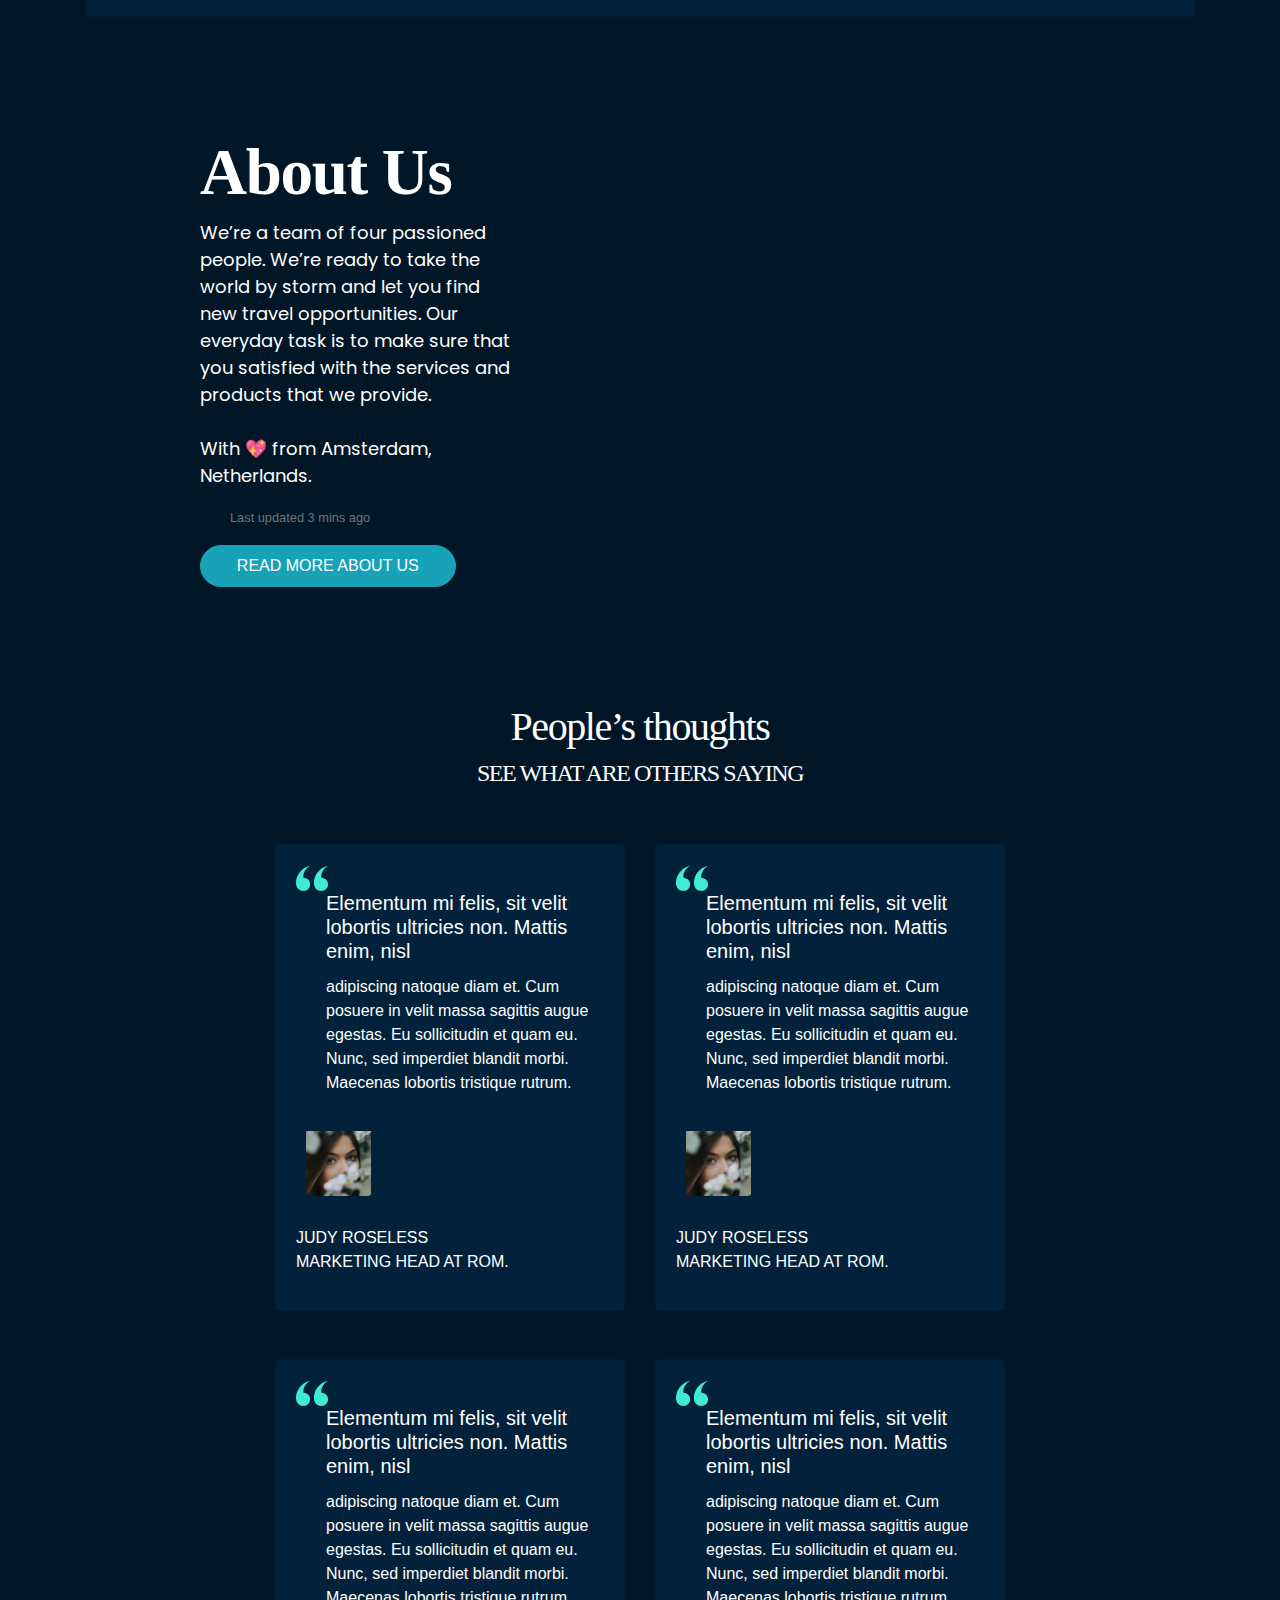
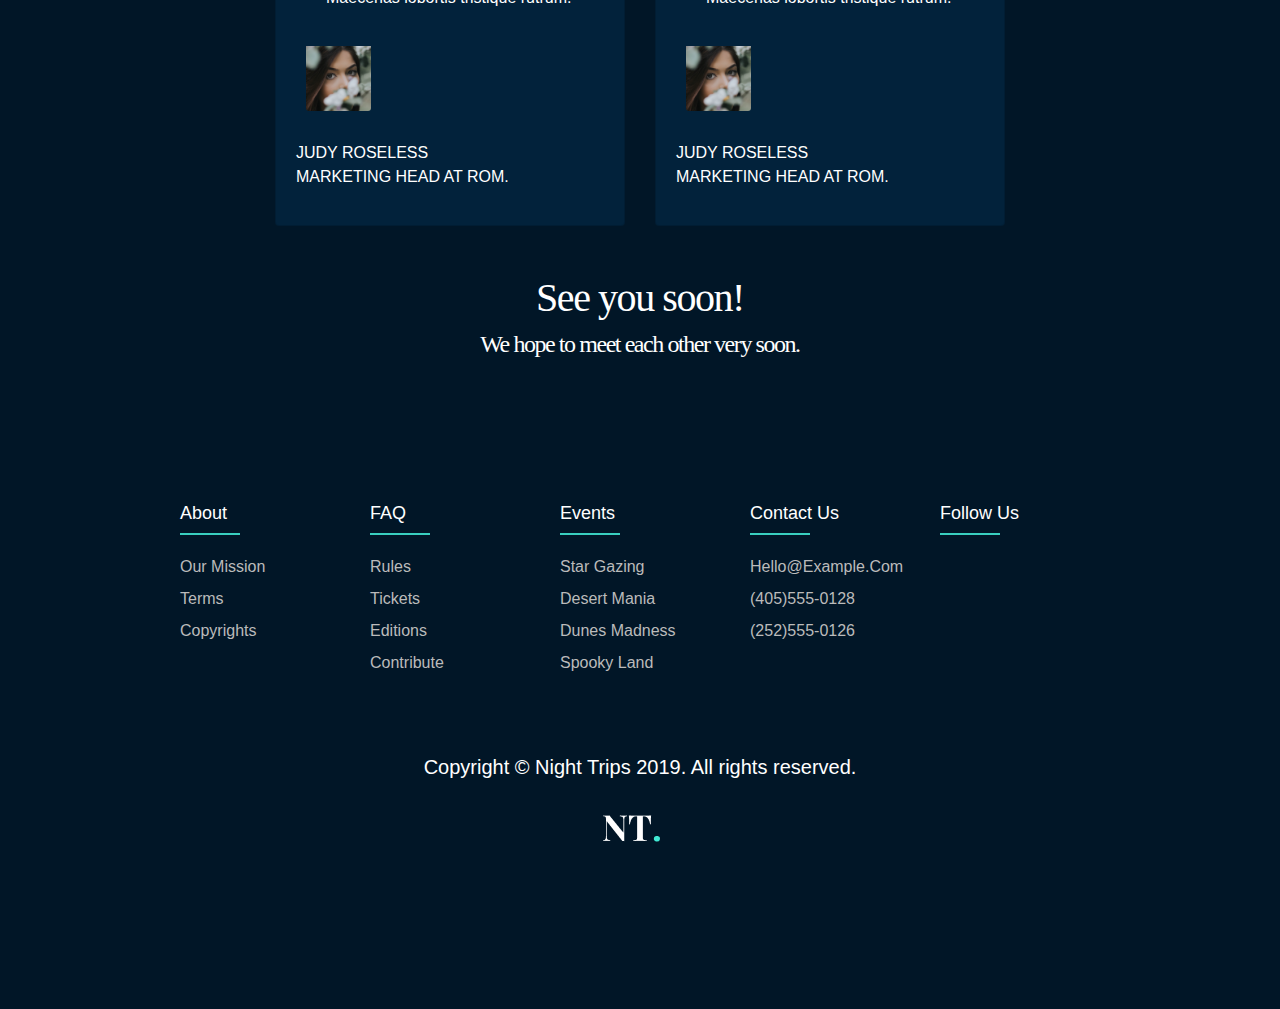
==== commit 801fc673: "Third commit" ====
--- a/NightTripsBoot/index.html
+++ b/NightTripsBoot/index.html
@@ -28,8 +28,11 @@
       </a>
 
       <form class="form-inline">
-        <input class="form-control mr-sm-2" type="search" placeholder="Search" aria-label="Search"
-          class="fas fa-search">
+          <div class="searchbar ">
+            <!-- <input class="form-control mr-sm-3" type="text" name="search" placeholder="" aria-label="Search"
+            class="fas fa-search" > -->
+            <i class="fas fa-search" style="font-size: 30px; color: #fff;margin-right:20px;"></i>
+            </div>
 
         <button class="btn btn-info my-2 my-sm-0" type="submit">MENU</button>
 
@@ -49,8 +52,8 @@
             ultricies. Enim in in in pulvinar nulla sollicitudin. Ullamcorper.
           </p>
         
-          <div class="social-logo">
-            <ul class="fa-ul">
+          <div class="social-logo " style="bottom: 0%;">
+            <ul class="fa-ul col-md-12">
              
               <li><a href="#"><i class="fab fa-facebook" style="font-size: 25px;"></i></a></li>
               <li><a href="#"><i class="fab fa-instagram" style="font-size: 25px;"></i></a></li>
@@ -99,7 +102,7 @@
     <div class="card">
       <div class="row g-1">
         <div class="col-md-3">
-          <img src="/images/chill.png" class="img-fluid rounded" style="height: 100%;" alt="...">
+          <img src="/images/chill.png" class="img-fluid rounded" style="height: 100%; width: 100%;" alt="...">
         </div>
         <div class="col-md-7">
           <div class="card-body">
@@ -122,9 +125,10 @@
   <div class="backimage">
     <div class="container">
 
-      <div class="card-md-12 py-5">
+      <div class="card-md-12 py-5 ">
         <div class="row g-1">
-          <div class="col-md-5">
+          <div class="col-md-1"></div>
+          <div class="col-md-4">
             <div class="card-body">
               <h5 class="card-title-one">About Us</h5>
               <p class="card-text-one">We’re a team of four passioned people.
@@ -133,14 +137,15 @@
                 let you find new travel opportunities.
 
                 Our everyday task is to make sure that you satisfied with the services and products that we provide.
-
+               <br>
+               <br>
                 With 💖 from Amsterdam, Netherlands.</p>
               <p class="card-text"><small class="text-muted">Last updated 3 mins ago</small></p>
               <button type="button" class="btn btn-info">READ MORE ABOUT US</button>
             </div>
           </div>
-          <div class="col-md-7">
-            <section class="section-meals">
+          <div class="col-md-6">
+            <section>
               <ul class="founder">
                 <li>
                   <figure class="card-photo">
@@ -162,7 +167,8 @@
                     <img class="img-fluid" src="/images/card4.png" alt="">
                   </figure>
                 </li>
-              </ul>
+             </ul>
+            </section>
           </div>
         </div>
       </div>
--- a/NightTripsBoot/css/style.css
+++ b/NightTripsBoot/css/style.css
@@ -1,3 +1,19 @@
+/* input[type = text] {
+	-webkit-transition: width 0.4s ease-in-out;
+	transition: width 0.4s ease-in-out;
+	background: transparent ;
+	outline: none;
+	border-radius: 50px;
+	border: none;
+	box-shadow: none;
+	height: 40px;
+	width: 40px;
+	font-size: 20px;
+	
+}
+input[type = text]:focus {
+	width: 20%;
+} */
 .btn{
     border-radius: 10rem ;
     padding: 0.5rem 2.24rem ;
@@ -222,3 +238,7 @@
     font-family:'Poppins', sans-serif ;
     margin-bottom: 20px;
 }
+.eclipse{
+    text-align: right;
+    margin: 0px, 0px, 0px, 0px,;
+}